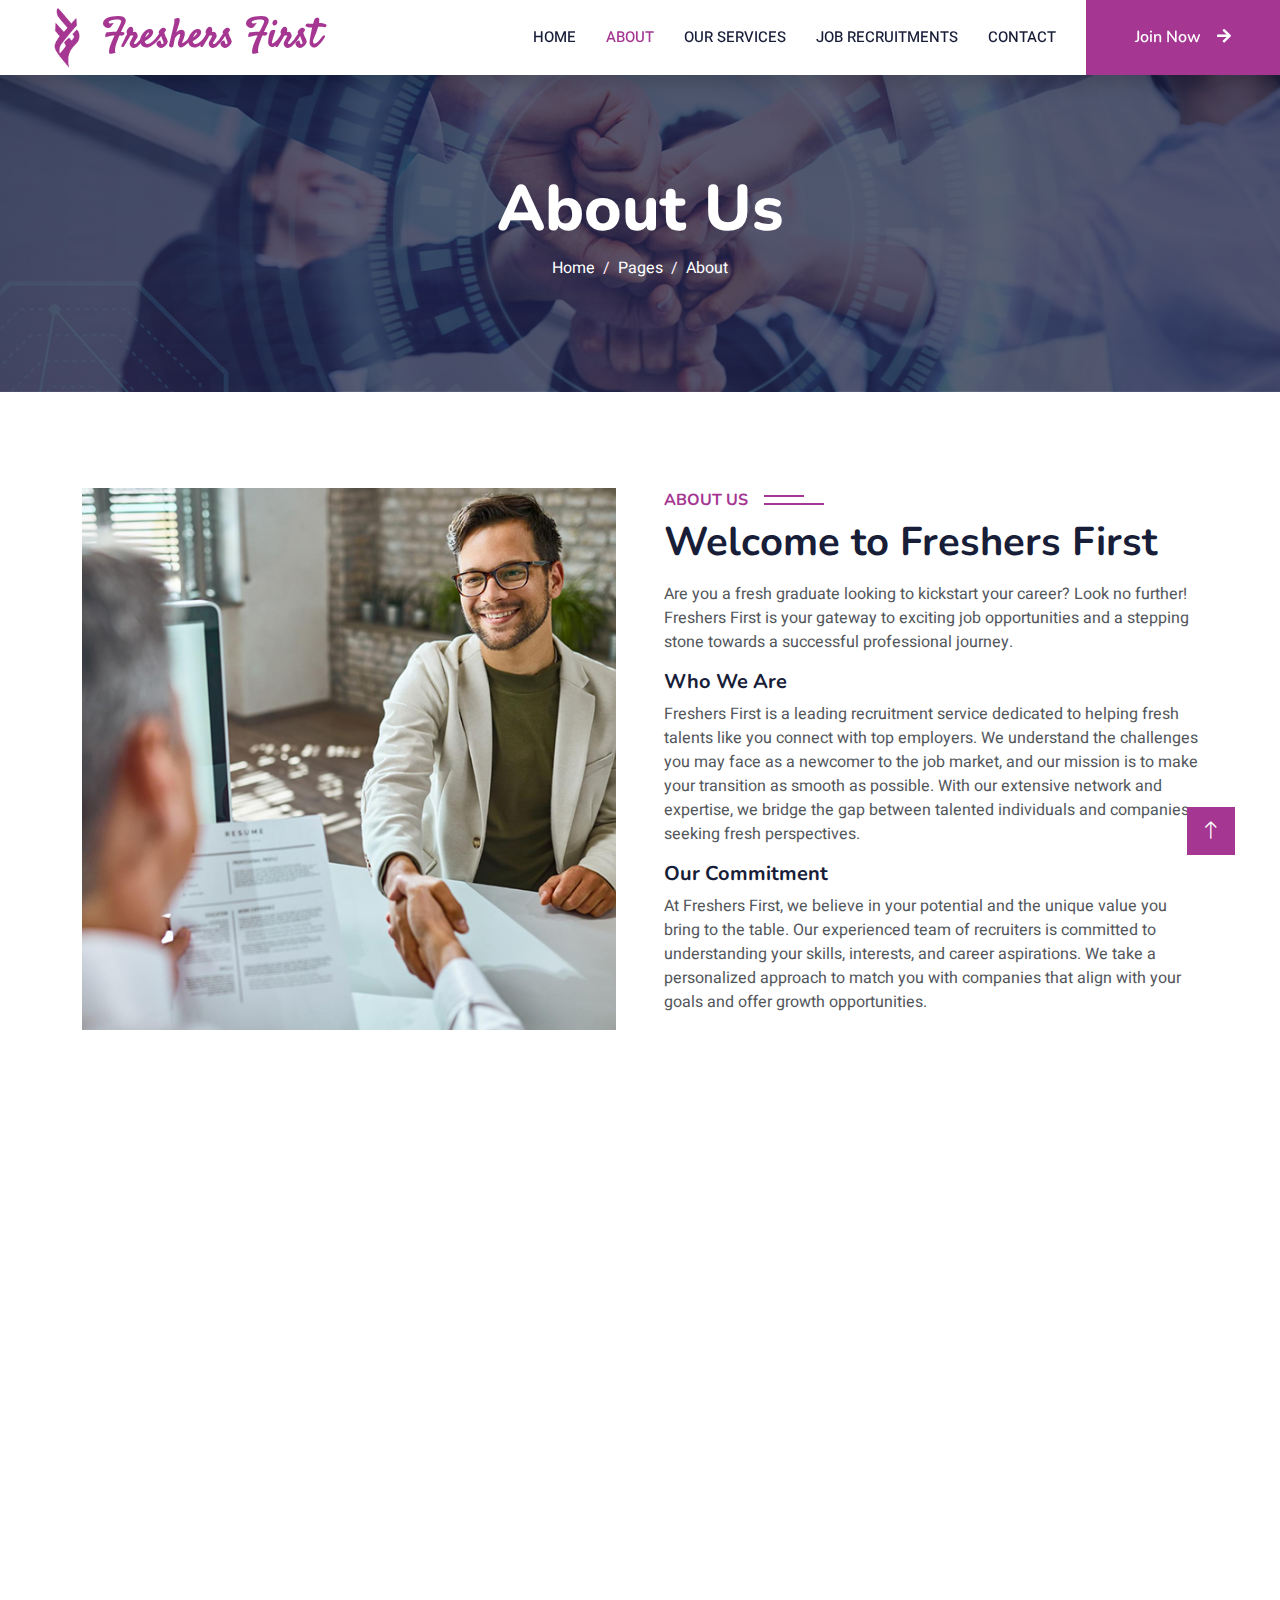
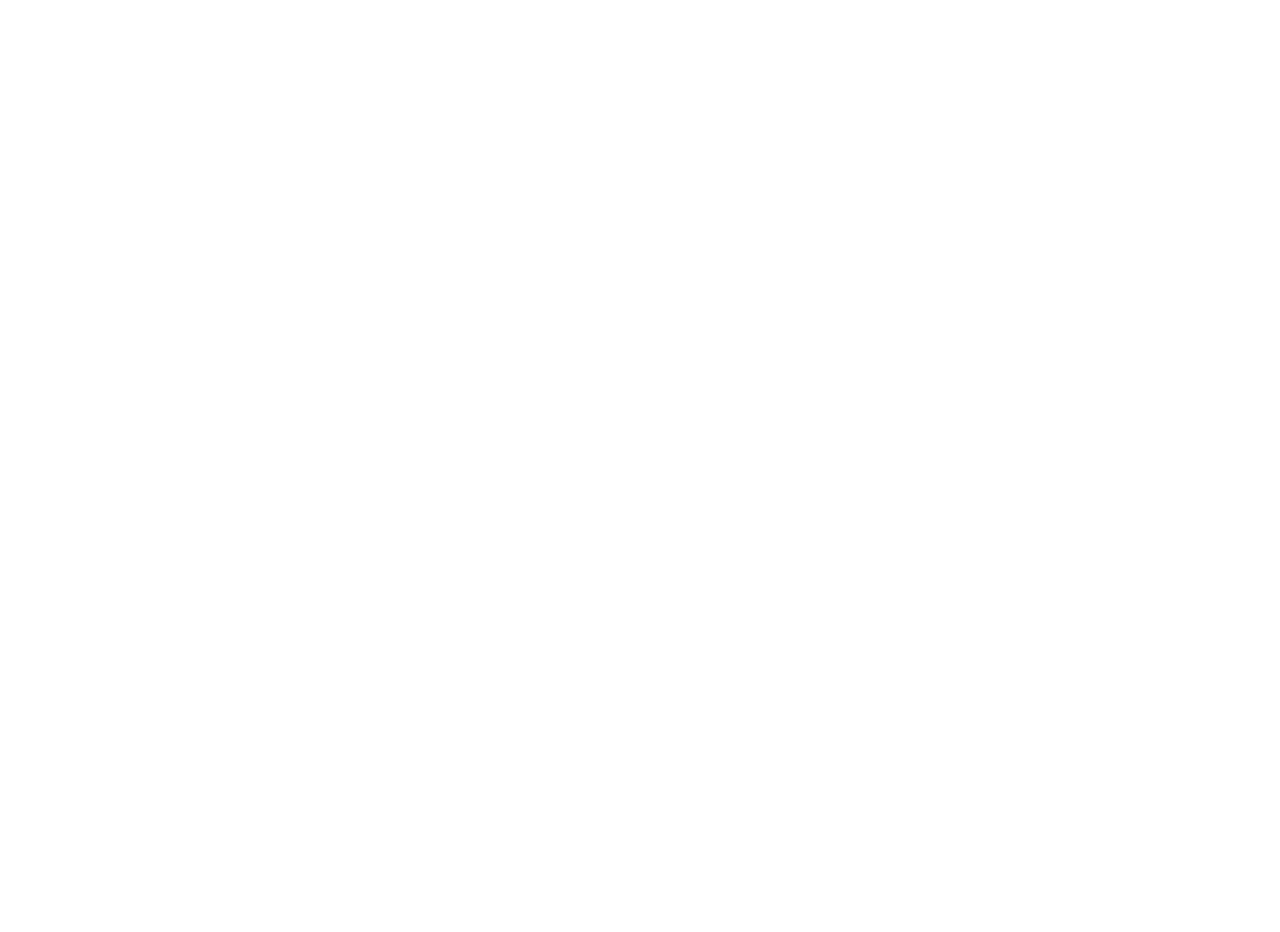
==== about.html @ eb5270b7 "Freshers First website version 0.0.1 committed" ====
<!DOCTYPE html>
<html lang="en">

<head>
    <meta charset="utf-8">
    <title>Freshers First - Recruitment Service</title>
    <meta content="width=device-width, initial-scale=1.0" name="viewport">
    <meta content="" name="keywords">
    <meta content="" name="description">

    <!-- Favicon -->
    <link href="img/favicon.ico" rel="icon">

    <!-- Google Web Fonts -->
    <link rel="preconnect" href="https://fonts.googleapis.com">
    <link rel="preconnect" href="https://fonts.gstatic.com" crossorigin>
    <link href="https://fonts.googleapis.com/css2?family=Heebo:wght@400;500;600&family=Nunito:wght@600;700;800&display=swap" rel="stylesheet">

    <!-- Icon Font Stylesheet -->
    <link href="https://cdnjs.cloudflare.com/ajax/libs/font-awesome/5.10.0/css/all.min.css" rel="stylesheet">
    <link href="https://cdn.jsdelivr.net/npm/bootstrap-icons@1.4.1/font/bootstrap-icons.css" rel="stylesheet">

    <!-- Libraries Stylesheet -->
    <link href="lib/animate/animate.min.css" rel="stylesheet">
    <link href="lib/owlcarousel/assets/owl.carousel.min.css" rel="stylesheet">

    <!-- Customized Bootstrap Stylesheet -->
    <link href="css/bootstrap.min.css" rel="stylesheet">

    <!-- Template Stylesheet -->
    <link href="css/style.css" rel="stylesheet">
</head>

<body>
    <!-- Spinner Start -->
    <div id="spinner" class="show bg-white position-fixed translate-middle w-100 vh-100 top-50 start-50 d-flex align-items-center justify-content-center">
        <div class="spinner-border text-primary" style="width: 3rem; height: 3rem;" role="status">
            <span class="sr-only">Loading...</span>
        </div>
    </div>
    <!-- Spinner End -->


    <!-- Navbar Start -->
    <nav class="navbar navbar-expand-lg bg-white navbar-light shadow sticky-top p-0">
        <a href="index.html" class="navbar-brand d-flex align-items-center px-4 px-lg-5">
            <h2 class="m-0 text-primary"><img src="./img/logo.png" class="logo me-3"></i>Freshers First</h2>
        </a>
        <button type="button" class="navbar-toggler me-4" data-bs-toggle="collapse" data-bs-target="#navbarCollapse">
            <span class="navbar-toggler-icon"></span>
        </button>
        <div class="collapse navbar-collapse" id="navbarCollapse">
            <div class="navbar-nav ms-auto p-4 p-lg-0">
                <a href="index.html" class="nav-item nav-link">Home</a>
                <a href="about.html" class="nav-item nav-link active">About</a>
                <a href="services.html" class="nav-item nav-link">Our Services</a>
                <a href="recruitments.html" class="nav-item nav-link">Job Recruitments</a>
                <a href="contact.html" class="nav-item nav-link">Contact</a>
            </div>
            <a href="login.html" class="btn btn-primary py-4 px-lg-5 d-none d-lg-block">Join Now<i class="fa fa-arrow-right ms-3"></i></a>
        </div>
    </nav>
    <!-- Navbar End -->


    <!-- Header Start -->
    <div class="container-fluid bg-primary py-5 mb-5 page-header">
        <div class="container py-5">
            <div class="row justify-content-center">
                <div class="col-lg-10 text-center">
                    <h1 class="display-3 text-white animated slideInDown">About Us</h1>
                    <nav aria-label="breadcrumb">
                        <ol class="breadcrumb justify-content-center">
                            <li class="breadcrumb-item"><a class="text-white" href="#">Home</a></li>
                            <li class="breadcrumb-item"><a class="text-white" href="#">Pages</a></li>
                            <li class="breadcrumb-item text-white active" aria-current="page">About</li>
                        </ol>
                    </nav>
                </div>
            </div>
        </div>
    </div>
    <!-- Header End -->



    <!-- About Start -->
    <div class="container-xxl py-5">
        <div class="container">
            <div class="row g-5">
                <div class="col-lg-6 wow fadeInUp" data-wow-delay="0.1s" style="min-height: 400px;">
                    <div class="position-relative h-100">
                        <img class="img-fluid position-absolute w-100 h-100" src="img/about-2.jpg" alt=""
                            style="object-fit: cover;">
                    </div>
                </div>
                <div class="col-lg-6 wow fadeInUp" data-wow-delay="0.3s">
                    <h6 class="section-title bg-white text-start text-primary pe-3">About Us</h6>
                    <h1 class="mb-3">Welcome to Freshers First</h1>
                    <p class="mb-3">Are you a fresh graduate looking to kickstart your career? Look no further! Freshers
                        First is your gateway to exciting job opportunities and a stepping stone towards a successful
                        professional journey.</p>
                    <h5>Who We Are</h5>
                    <p class="mb-3">Freshers First is a leading recruitment service dedicated to helping fresh talents like you connect with top employers.
                    We understand the challenges you may face as a newcomer to the job market, and our mission is to make your transition as
                    smooth as possible. With our extensive network and expertise, we bridge the gap between talented individuals and
                    companies seeking fresh perspectives.</p>
                    <h5>Our Commitment</h5>
                    <p class="mb-3">At Freshers First, we believe in your potential and the unique value you bring to the table. Our experienced team of
                    recruiters is committed to understanding your skills, interests, and career aspirations. We take a personalized approach
                    to match you with companies that align with your goals and offer growth opportunities.</p>
                    <!-- <h5 class="mb-3">We provide a comprehensive range of services to support you throughout your job search
                        journey:</h5>
                    <div class="row gy-2 gx-4 mb-4">
                        <div class="col-sm-6">
                            <p class="mb-0"><i class="fa fa-arrow-right text-primary me-2"></i> Resume Building</p>
                        </div>
                        <div class="col-sm-6">
                            <p class="mb-0"><i class="fa fa-arrow-right text-primary me-2"></i> Interview Preparation</p>
                        </div>
                        <div class="col-sm-6">
                            <p class="mb-0"><i class="fa fa-arrow-right text-primary me-2"></i> Job Search Assistance</p>
                        </div>
                        <div class="col-sm-6">
                            <p class="mb-0"><i class="fa fa-arrow-right text-primary me-2"></i> Career Counseling</p>
                        </div>
                        <div class="col-sm-6">
                            <p class="mb-0"><i class="fa fa-arrow-right text-primary me-2"></i>Networking Opportunities</p>
                        </div>
                    </div>
                    <a class="btn btn-primary py-3 px-5 mt-2" href="about.html">Read More</a> -->
                </div>
            </div>
        </div>
    </div>

    <div class="container-xxl py-5">
        <div class="container">
            <div class="row g-5">
                <div class="col-lg-6 wow fadeInUp" data-wow-delay="0.3s">
                    <h6 class="section-title bg-white text-start text-primary pe-3">Services</h6>
                    <h1 class="mb-3">Services We Offer</h1>
                    <p class="mb-3">We provide a comprehensive range of services to support you throughout your job search journey:</p>

                    <div class="row gy-2 gx-4 mb-4">
                        <div class="col-sm-12">
                            <h6 class="mb-0"><i class="fa fa-check text-primary me-2"></i>Resume Building</h6>
                            <p class="ms-4">Our team of experts will help you create a compelling resume that highlights your skills and experiences effectively.</p>
                        </div>
                        <div class="col-sm-12">
                            <h6 class="mb-0"><i class="fa fa-check text-primary me-2"></i>Interview Preparation</h6>
                            <p class="ms-4">We offer interview coaching and guidance to help you confidently tackle interviews and stand out from other candidates.</p>
                        </div>
                        <div class="col-sm-12">
                            <h6 class="mb-0"><i class="fa fa-check text-primary me-2"></i>Job Search Assistance</h6>
                            <p class="ms-4">We assist you in finding suitable job openings based on your interests, qualifications, and career goals.</p>
                        </div>
                        <div class="col-sm-12">
                            <h6 class="mb-0"><i class="fa fa-check text-primary me-2"></i>Career Counseling</h6>
                            <p class="ms-4">Our career counselors are here to provide guidance and advice, helping you make informed decisions about your career
                            path.</p>
                        </div>
                        <div class="col-sm-12">
                            <h6 class="mb-0"><i class="fa fa-check text-primary me-2"></i>Networking Opportunities</h6>
                            <p class="ms-4">We organize networking events and connect you with industry professionals, providing valuable connections that can
                            enhance your career prospects.</p>
                        </div>
                    </div>
                </div>
                <div class="col-lg-6 wow fadeInUp" data-wow-delay="0.1s" style="min-height: 400px;">
                    <div class="position-relative h-100">
                        <img class="img-fluid position-absolute w-100 h-100" src="img/about-1.jpg" alt="" style="object-fit: cover;">
                    </div>
                </div>
            </div>
        </div>
    </div>
    <!-- About End -->

    <!-- Service Start -->
    <div class="container-xxl py-5">
        <div class="container">
            <div class="text-center wow fadeInUp" data-wow-delay="0.1s">
                <h6 class="section-title bg-white text-center text-primary px-3">Why Choose</h6>
                <h1 class="mb-5">Why Choose Freshers First?</h1>
            </div>

            <div class="row g-4">
                <div class="col-lg-3 col-sm-6 wow fadeInUp" data-wow-delay="0.1s">
                    <div class="service-item text-center pt-3">
                        <div class="p-4"><i class=" "></i>
                            <i class="fa-3x fas fa-hands-helping text-primary mb-4"></i>
                            <h5 class="mb-3">Personalized Approach</h5>
                            <p>We understand that every candidate is unique. That's why we tailor our services to meet your
                                specific needs, ensuring a personalized experience.</p>
                        </div>
                    </div>
                </div>
                <div class="col-lg-3 col-sm-6 wow fadeInUp" data-wow-delay="0.3s">
                    <div class="service-item text-center pt-3">
                        <div class="p-4">
                            <i class="fa-3x fas fa-globe text-primary mb-4"></i>
                            <h5 class="mb-3">Industry Connections</h5>
                            <p>With our extensive network of employers across various industries, we have access to a wide
                                range of job opportunities, increasing your chances of finding the right fit.</p>
                        </div>
                    </div>
                </div>
                <div class="col-lg-3 col-sm-6 wow fadeInUp" data-wow-delay="0.5s">
                    <div class="service-item text-center pt-3">
                        <div class="p-4">
                            <i class="fa-3x fas fa-user-graduate text-primary mb-4"></i>
                            <h5 class="mb-3">Expert Guidance</h5>
                            <p>Our team of recruiters and career experts are well-versed in the job market trends and can
                                provide valuable insights and guidance to help you succeed.</p>
                        </div>
                    </div>
                </div>
                <div class="col-lg-3 col-sm-6 wow fadeInUp" data-wow-delay="0.7s">
                    <div class="service-item text-center pt-3">
                        <div class="p-4">
                            <i class="fa fa-3x fa-book-open text-primary mb-4"></i>
                            <h5 class="mb-3">Supportive Community</h5>
                            <p>Join our vibrant community of fresh talents where you can network, share experiences, and
                                learn from others on the same journey as you.</p>
                        </div>
                    </div>
                </div>
            </div>
        </div>
    </div>
    <!-- Service End -->
        

    <!-- Footer Start -->
    <div class="container-fluid bg-dark text-light footer mt-5 wow fadeIn" data-wow-delay="0.1s">
        <div class="container">
            <div class="copyright">
                <div class="row">
                    <div class="col-md-12 text-center text-md-start mb-3 mb-md-0">
                        &copy; 2023 Copyright  <a class="border-bottom" href="#">Freshers First</a>, All Right Reserved.
                    </div>
                </div>
            </div>
        </div>
    </div>
    <!-- Footer End -->


    <!-- Back to Top -->
    <a href="#" class="btn btn-lg btn-primary btn-lg-square back-to-top"><i class="bi bi-arrow-up"></i></a>


    <!-- JavaScript Libraries -->
    <script src="https://code.jquery.com/jquery-3.4.1.min.js"></script>
    <script src="https://cdn.jsdelivr.net/npm/bootstrap@5.0.0/dist/js/bootstrap.bundle.min.js"></script>
    <script src="lib/wow/wow.min.js"></script>
    <script src="lib/easing/easing.min.js"></script>
    <script src="lib/waypoints/waypoints.min.js"></script>
    <script src="lib/owlcarousel/owl.carousel.min.js"></script>

    <!-- Template Javascript -->
    <script src="js/main.js"></script>
</body>

</html>
---- css/style.css ----
/********** Template CSS **********/
@import url('https://fonts.googleapis.com/css2?family=Satisfy&display=swap');
:root {
    --primary: #a53692;
    --light: #fff2fd;
    --dark: #181d38;
}

.fw-medium {
    font-weight: 600 !important;
}

.fw-semi-bold {
    font-weight: 700 !important;
}

.back-to-top {
    position: fixed;
    display: none;
    right: 45px;
    bottom: 45px;
    z-index: 99;
}


/*** Spinner ***/
#spinner {
    opacity: 0;
    visibility: hidden;
    transition: opacity .5s ease-out, visibility 0s linear .5s;
    z-index: 99999;
}

#spinner.show {
    transition: opacity .5s ease-out, visibility 0s linear 0s;
    visibility: visible;
    opacity: 1;
}


/*** Button ***/
.btn {
    font-family: 'Nunito', sans-serif;
    font-weight: 600;
    transition: .5s;
}

.btn.btn-primary,
.btn.btn-secondary {
    color: #FFFFFF;
}

.btn-square {
    width: 38px;
    height: 38px;
}

.btn-sm-square {
    width: 32px;
    height: 32px;
}

.btn-lg-square {
    width: 48px;
    height: 48px;
}

.btn-square,
.btn-sm-square,
.btn-lg-square {
    padding: 0;
    display: flex;
    align-items: center;
    justify-content: center;
    font-weight: normal;
    border-radius: 0px;
}


/*** Navbar ***/
.logo{
    width: auto;
    height: 70px;
}
.navbar .dropdown-toggle::after {
    border: none;
    content: "\f107";
    font-family: "Font Awesome 5 Free";
    font-weight: 900;
    vertical-align: middle;
    margin-left: 8px;
}

.navbar-light .navbar-nav .nav-link {
    margin-right: 30px;
    padding: 25px 0;
    color: #FFFFFF;
    font-size: 15px;
    text-transform: uppercase;
    outline: none;
}

.navbar-light .navbar-nav .nav-link:hover,
.navbar-light .navbar-nav .nav-link.active {
    color: var(--primary);
}

@media (max-width: 991.98px) {
    .navbar-light .navbar-nav .nav-link  {
        margin-right: 0;
        padding: 10px 0;
    }

    .navbar-light .navbar-nav {
        border-top: 1px solid #EEEEEE;
    }
}
.navbar-light .navbar-brand h2{
    font-family: 'Satisfy', cursive;
    font-size: 40px;
}
.navbar-light .navbar-brand,
.navbar-light a.btn {
    height: 75px;
}

.navbar-light .navbar-nav .nav-link {
    color: var(--dark);
    font-weight: 500;
}

.navbar-light.sticky-top {
    top: -100px;
    transition: .5s;
}

@media (min-width: 992px) {
    .navbar .nav-item .dropdown-menu {
        display: block;
        margin-top: 0;
        opacity: 0;
        visibility: hidden;
        transition: .5s;
    }

    .navbar .dropdown-menu.fade-down {
        top: 100%;
        transform: rotateX(-75deg);
        transform-origin: 0% 0%;
    }

    .navbar .nav-item:hover .dropdown-menu {
        top: 100%;
        transform: rotateX(0deg);
        visibility: visible;
        transition: .5s;
        opacity: 1;
    }
}


/*** Header carousel ***/
@media (max-width: 768px) {
    .header-carousel .owl-carousel-item {
        position: relative;
        min-height: 500px;
    }
    
    .header-carousel .owl-carousel-item img {
        position: absolute;
        width: 100%;
        height: 100%;
        object-fit: cover;
    }
}

.header-carousel .owl-nav {
    position: absolute;
    top: 50%;
    right: 8%;
    transform: translateY(-50%);
    display: flex;
    flex-direction: column;
}

.header-carousel .owl-nav .owl-prev,
.header-carousel .owl-nav .owl-next {
    margin: 7px 0;
    width: 45px;
    height: 45px;
    display: flex;
    align-items: center;
    justify-content: center;
    color: #FFFFFF;
    background: transparent;
    border: 1px solid #FFFFFF;
    font-size: 22px;
    transition: .5s;
}

.header-carousel .owl-nav .owl-prev:hover,
.header-carousel .owl-nav .owl-next:hover {
    background: var(--primary);
    border-color: var(--primary);
}

.page-header {
    background: linear-gradient(rgba(24, 29, 56, .7), rgba(24, 29, 56, .7)), url(../img/banner-1.jpg);
    background-position: center center;
    background-repeat: no-repeat;
    background-size: cover;
}

.page-header-inner {
    background: rgba(15, 23, 43, .7);
}

.breadcrumb-item + .breadcrumb-item::before {
    color: var(--light);
}


/*** Section Title ***/
.section-title {
    position: relative;
    display: inline-block;
    text-transform: uppercase;
}

.section-title::before {
    position: absolute;
    content: "";
    width: calc(100% + 80px);
    height: 2px;
    top: 4px;
    left: -40px;
    background: var(--primary);
    z-index: -1;
}

.section-title::after {
    position: absolute;
    content: "";
    width: calc(100% + 120px);
    height: 2px;
    bottom: 5px;
    left: -60px;
    background: var(--primary);
    z-index: -1;
}

.section-title.text-start::before {
    width: calc(100% + 40px);
    left: 0;
}

.section-title.text-start::after {
    width: calc(100% + 60px);
    left: 0;
}


/*** Service ***/
.service-item {
    background: var(--light);
    transition: .5s;
}

.service-item:hover {
    margin-top: -10px;
    background: var(--primary);
}

.service-item * {
    transition: .5s;
}

.service-item:hover * {
    color: var(--light) !important;
}


/*** Categories & Courses ***/
.category img,
.course-item img {
    transition: .5s;
}

.category a:hover img,
.course-item:hover img {
    transform: scale(1.1);
}


/*** Team ***/
.team-item img {
    transition: .5s;
}

.team-item:hover img {
    transform: scale(1.1);
}


/*** Testimonial ***/
.testimonial-carousel::before {
    position: absolute;
    content: "";
    top: 0;
    left: 0;
    height: 100%;
    width: 0;
    background: linear-gradient(to right, rgba(255, 255, 255, 1) 0%, rgba(255, 255, 255, 0) 100%);
    z-index: 1;
}

.testimonial-carousel::after {
    position: absolute;
    content: "";
    top: 0;
    right: 0;
    height: 100%;
    width: 0;
    background: linear-gradient(to left, rgba(255, 255, 255, 1) 0%, rgba(255, 255, 255, 0) 100%);
    z-index: 1;
}

@media (min-width: 768px) {
    .testimonial-carousel::before,
    .testimonial-carousel::after {
        width: 200px;
    }
}

@media (min-width: 992px) {
    .testimonial-carousel::before,
    .testimonial-carousel::after {
        width: 300px;
    }
}

.testimonial-carousel .owl-item .testimonial-text,
.testimonial-carousel .owl-item.center .testimonial-text * {
    transition: .5s;
}

.testimonial-carousel .owl-item.center .testimonial-text {
    background: var(--primary) !important;
}

.testimonial-carousel .owl-item.center .testimonial-text * {
    color: #FFFFFF !important;
}

.testimonial-carousel .owl-dots {
    margin-top: 24px;
    display: flex;
    align-items: flex-end;
    justify-content: center;
}

.testimonial-carousel .owl-dot {
    position: relative;
    display: inline-block;
    margin: 0 5px;
    width: 15px;
    height: 15px;
    border: 1px solid #CCCCCC;
    transition: .5s;
}

.testimonial-carousel .owl-dot.active {
    background: var(--primary);
    border-color: var(--primary);
}


/*** Footer ***/
.footer .btn.btn-social {
    margin-right: 5px;
    width: 35px;
    height: 35px;
    display: flex;
    align-items: center;
    justify-content: center;
    color: var(--light);
    font-weight: normal;
    border: 1px solid #FFFFFF;
    border-radius: 35px;
    transition: .3s;
}

.footer .btn.btn-social:hover {
    color: var(--primary);
}

.footer .btn.btn-link {
    display: block;
    margin-bottom: 5px;
    padding: 0;
    text-align: left;
    color: #FFFFFF;
    font-size: 15px;
    font-weight: normal;
    text-transform: capitalize;
    transition: .3s;
}

.footer .btn.btn-link::before {
    position: relative;
    content: "\f105";
    font-family: "Font Awesome 5 Free";
    font-weight: 900;
    margin-right: 10px;
}

.footer .btn.btn-link:hover {
    letter-spacing: 1px;
    box-shadow: none;
}

.footer .copyright {
    padding: 25px 0;
    font-size: 15px;
    border-top: 1px solid rgba(256, 256, 256, .1);
}

.footer .copyright a {
    color: var(--light);
}

.footer .footer-menu a {
    margin-right: 15px;
    padding-right: 15px;
    border-right: 1px solid rgba(255, 255, 255, .1);
}

.footer .footer-menu a:last-child {
    margin-right: 0;
    padding-right: 0;
    border-right: none;
}


/*--------------------------------------------------------------
# Events
--------------------------------------------------------------*/
.events .card {
    border: 0;
    padding: 0 30px;
    margin-bottom: 60px;
    position: relative;
}

.events .card-img {
    width: calc(100% + 60px);
    margin-left: -30px;
    overflow: hidden;
    z-index: 9;
    border-radius: 0;
}

.events .card-img img {
    max-width: 100%;
    transition: all 0.3s ease-in-out;
}

.events .card-body {
    z-index: 10;
    background: #fff;
    border-top: 4px solid #fff;
    padding: 30px;
    box-shadow: 0px 2px 15px rgba(0, 0, 0, 0.1);
    margin-top: -60px;
    transition: 0.3s;
}

.events .card-title {
    font-weight: 700;
    text-align: center;
    margin-bottom: 20px;
}

.events .card-title a {
    color: #37423b;
    transition: 0.3s;
}

.events .card-text {
    color: #5e5e5e;
}

.events .read-more a {
    color: #777777;
    text-transform: uppercase;
    font-weight: 600;
    font-size: 12px;
    transition: 0.3s;
}

.events .read-more a:hover {
    color: #a53692;
}

.events .card:hover img {
    transform: scale(1.1);
}

.events .card:hover .card-body {
    border-color: #a53692;
}

.events .card:hover .card-body .card-title a {
    color: #a53692;
}


.availablePosting{
    border: 1px solid #ccc;
    height: 80px;
    width: 100%;
    text-align: center;
    border-radius: 8px;
    box-shadow: 0px 0px 5px 1px #ddd;
    padding: 15px;
    position: relative;
    background-color: var(--light);
    transition: all 0.1s ease-in;
}
.availablePosting h6{
    position: absolute;
    top: 50%;
    transform: translate(-50%, -50%);
    text-align: center;
    left: 50%;
}
.availablePosting:hover {
    transition: all 0.1s ease-in;
    background-color: var(--primary);
}
.availablePosting:hover h6{
    color: #FFFFFF;
}










.user-authentication {
    display: flex;
    justify-content: center;
    align-items: center;
    width: 100%;
    
    /* background: url("https://images.unsplash.com/photo-1474524955719-b9f87c50ce47?ixlib=rb-0.3.5&ixid=eyJhcHBfaWQiOjEyMDd9&s=c83ef66968ed8c6a5c1ac1111ee78c1e&auto=format&fit=crop&w=1200&q=80") no-repeat center;
    background-size: cover; */
}

@media screen and (max-width: 991px){
.user-authentication {height: 100vh;
    max-height: 700px;}
}
.user-authentication button {
    background-color: transparent;
    padding: 0;
    border: 0;
    outline: 0;
    cursor: pointer;
}

.user-authentication input {
    background-color: transparent;
    padding: 0;
    border: 0;
    outline: 0;
}

.user-authentication input:-ms-input-placeholder {
    font-size: 0.85rem;
    font-weight: 300;
    letter-spacing: 0.1rem;
    color: #ccc;
}

.user-authentication input::-moz-placeholder {
    font-size: 0.85rem;
    font-weight: 300;
    letter-spacing: 0.1rem;
    color: #ccc;
}

.user-authentication input::placeholder {
    font-size: 0.85rem;
    font-weight: 300;
    letter-spacing: 0.1rem;
    color: #ccc;
}

.user-authentication button[type="submit"] {
    cursor: pointer;
}

.user-authentication .user_options-container {
    position: relative;
    width: 80%;
}

.user-authentication .user_options-text {
    display: flex;
    justify-content: space-between;
    width: 100%;
    background-color: rgb(165 54 146);
    border-radius: 3px;
}

.user-authentication .user_options-registered,
.user-authentication .user_options-unregistered {
    width: 50%;
    padding: 75px 45px;
    color: #fff;
    font-weight: 300;
}

.user-authentication .user_registered-title,
.user-authentication .user_unregistered-title {
    margin-bottom: 15px;
    font-size: 1.66rem;
    line-height: 1em;
    color: var(--light);
}

.user-authentication .user_registered-text,
.user-authentication .user_unregistered-text {
    font-size: 0.85rem;
    line-height: 1.4em;
    letter-spacing: 0.5px;
}

.user-authentication .user_registered-login,
.user-authentication .user_unregistered-signup {
    margin-top: 30px;
    border: 1px solid #ccc;
    border-radius: 3px;
    padding: 10px 30px;
    color: #fff;
    text-transform: uppercase;
    line-height: 1em;
    letter-spacing: 0.2rem;
    transition: background-color 0.2s ease-in-out, color 0.2s ease-in-out;
}

.user-authentication .user_registered-login:hover,
.user-authentication .user_unregistered-signup:hover {
    color: rgba(34, 34, 34, 0.85);
    background-color: #ccc;
}

.user-authentication .user_options-forms {
    position: absolute;
    top: 50%;
    left: 30px;
    width: calc(50% - 30px);
    min-height: 500px;
    background-color: #fff;
    border-radius: 3px;
    box-shadow: 2px 0 15px rgba(0, 0, 0, 0.25);
    overflow: hidden;
    transform: translate3d(100%, -50%, 0);
    transition: transform 0.4s ease-in-out;
}

.user-authentication .user_options-forms .user_forms-login,
.user-authentication .user_options-forms .user_forms-signup,
.user-authentication .user_options-forms .user_forms-forgot {
    position: absolute;
    top: 80px;
    left: 40px;
    width: calc(100% - 80px);
    transition: opacity 0.4s ease-in-out, visibility 0.4s ease-in-out, transform 0.5s ease-in-out;
}

.user-authentication .user_options-forms .user_forms-login {
    opacity: 1;
    visibility: visible;
    transform: translate3d(0, 0, 0);
}

.user-authentication .user_options-forms .user_forms-signup {
    opacity: 0;
    visibility: hidden;
    transform: translate3d(120px, 0, 0);
}

.user-authentication .user_options-forms .user_forms-signup .forms_buttons {
    justify-content: flex-end;
}

.user-authentication .user_options-forms .user_forms-forgot {
    opacity: 0;
    visibility: hidden;
    transform: translate3d(120px, 0, 0);
}

.user-authentication .user_options-forms .forms_title {
    /* margin-bottom: 45px; */
    font-size: 1.5rem;
    font-weight: 500;
    line-height: 1em;
    text-transform: uppercase;
    color: var(--primary);
    letter-spacing: 0.1rem;
}

.user-authentication .user_options-forms .forms_field {
    margin-bottom: 10px;
}
.user-authentication .user_options-forms .forms_field.last-child {
    margin-bottom: 0px;
    }

.user-authentication .user_options-forms .forms_field-input {
    width: 100%;
    border-bottom: 1px solid #ccc;
    padding: 6px 20px 6px 0;
    font-size: 1rem;
    font-weight: 300;
    color: gray;
    letter-spacing: 0.1rem;
    transition: border-color 0.2s ease-in-out;
}

.user-authentication .user_options-forms .forms_field-input:focus {
    border-color: gray;
}

.user-authentication .user_options-forms .forms_buttons {
    display: flex;
    justify-content: space-between;
    align-items: center;
    margin-top: 35px;
}

.user-authentication .user_options-forms .forms_buttons-forgot {
    letter-spacing: 0.1rem;
    color: #ccc;
    text-decoration: underline;
    transition: color 0.2s ease-in-out;
}

.user-authentication .user_options-forms .forms_buttons-forgot:hover {
    color: #ccc;
}

.user-authentication .user_options-forms .forms_buttons-action {
    background-color:var(--primary);;
    border-radius: 3px;
    padding: 10px 35px;
    font-size: 1rem;
    font-weight: 300;
    color: #fff;
    text-transform: uppercase;
    letter-spacing: 0.1rem;
    transition: background-color 0.2s ease-in-out;
}

.user-authentication .user_options-forms .forms_buttons-action:hover {
    background-color: var(--primary);;
}

.user-authentication .user_options-forms .forms_buttons-mb-button {
    display: none;
}

.user-authentication .user_options-forms.show-signup {
    display: block;
    transform: translate3d(2%, -50%, 0);
}

.user-authentication .user_options-forms.show-signup .user_forms-login {
    opacity: 0;
    visibility: hidden;
    transform: translate3d(-150%, 0%, 0);
}

.user-authentication .user_options-forms.show-signup .user_forms-signup {
    opacity: 1;
    visibility: visible;
    transform: translate3d(0, 0, 0);
}
.user_forms-signup {
    position: relative;
    top: 20px !important;}
    .user_forms-signup .forms_buttons { 
    margin-top: 15px !important;
}
.user-authentication .user_options-forms.show-login {
    display: block;
    transform: translate3d(2%, -50%, 0);
}

.user-authentication .user_options-forms.show-login .user_forms-signup {
    opacity: 0;
    visibility: hidden;
    transform: translate3d(150%, 0%, 0);
}

.user-authentication .user_options-forms.show-login .user_forms-login {
    opacity: 1;
    visibility: visible;
    transform: translate3d(0, 0, 0);
}

.user-authentication .user_options-forms.show-forgotPass {
    display: block;
    transform: translate3d(100%, -50%, 0);
}

.user-authentication .user_options-forms.show-forgotPass .user_forms-forgot {
    opacity: 1;
    visibility: visible;
    transform: translate3d(0, 0, 0);
}

.user-authentication .user_options-forms.show-forgotPass .user_forms-signup {
    opacity: 0;
    visibility: hidden;
    transform: translate3d(150%, 0%, 0);
}

.user-authentication .user_options-forms.show-forgotPass .user_forms-login {
    opacity: 0;
    visibility: hidden;
    transform: translate3d(-120%, 0, 0);
}

.user-authentication .user_options-forms.bounceLeft {
    -webkit-animation: bounceLeft 1s forwards;
    animation: bounceLeft 1s forwards;
}

.user-authentication .user_options-forms.bounceLeft .user_forms-signup {
    -webkit-animation: showSignUp 1s forwards;
    animation: showSignUp 1s forwards;
}

.user-authentication .user_options-forms.bounceLeft .user_forms-login {
    opacity: 0;
    visibility: hidden;
    transform: translate3d(-120px, 0, 0);
}

.user-authentication .user_options-forms.bounceRight {
    -webkit-animation: bounceRight 1s forwards;
    animation: bounceRight 1s forwards;
}

@media screen and (max-width: 580px) {
    .user-authentication .user_options-text {
        display: none;
    }

    .user-authentication .user_options-forms {
        width: 100%;
        left: 0;
        min-height: 600px !important;
        transform: translate3d(2%, -50%, 0);
    }

    .user-authentication .user_options-forms .forms_buttons-mb-button {
        display: block;
        border: 2px solid var(--primary);;
        color: var(--primary);;
        padding: 10px 26px;
        margin: 20px auto;
        font-size: 16px;
        border-radius: 3px;
        text-transform: uppercase;
        letter-spacing: 0.1rem;
        transition-duration: 300ms;
    }

    .user-authentication .user_options-forms .forms_buttons-mb-button:hover {
        background-color: #e8716d;
        color: #fff;
    }

    .user-authentication .user_options-forms .forms_title {
        margin-bottom: 20px;
        text-align: center;
    }
}

@media screen and (max-width: 990px) {
    .user-authentication .user_options-container {
        width: 90%;
    }

    .user-authentication .user_options-forms {
        min-height: 360px;
    }

    .user-authentication .user_options-forms .forms_buttons {
        flex-direction: column;
    }

    .user-authentication .user_options-forms .user_forms-login {
        top: 40px;
    }

    .user-authentication .user_options-forms .user_forms-login .forms_buttons-action {
        margin-top: 30px;
    }

    .user-authentication .user_options-forms .user_forms-signup {
        top: 40px;
    }

    .user-authentication .user_options-registered,
    .user-authentication .user_options-unregistered {
        padding: 50px 45px;
    }
}

@-webkit-keyframes bounceLeft {
    0% {
        transform: translate3d(100%, -50%, 0);
    }

    50% {
        transform: translate3d(-30px, -50%, 0);
    }

    100% {
        transform: translate3d(0, -50%, 0);
    }
}

@keyframes bounceLeft {
    0% {
        transform: translate3d(100%, -50%, 0);
    }

    50% {
        transform: translate3d(-30px, -50%, 0);
    }

    100% {
        transform: translate3d(0, -50%, 0);
    }
}

@-webkit-keyframes bounceRight {
    0% {
        transform: translate3d(0, -50%, 0);
    }

    50% {
        transform: translate3d(calc(100% + 30px), -50%, 0);
    }

    100% {
        transform: translate3d(100%, -50%, 0);
    }
}

@keyframes bounceRight {
    0% {
        transform: translate3d(0, -50%, 0);
    }

    50% {
        transform: translate3d(calc(100% + 30px), -50%, 0);
    }

    100% {
        transform: translate3d(100%, -50%, 0);
    }
}

@-webkit-keyframes showSignUp {
    100% {
        opacity: 1;
        visibility: visible;
        transform: translate3d(0, 0, 0);
    }
}

@keyframes showSignUp {
    100% {
        opacity: 1;
        visibility: visible;
        transform: translate3d(0, 0, 0);
    }
}
.btn-primary:active:focus,
.btn-primary:active,
.btn-primary:hover{
    background-color: var(--light);
    color: var(--primary);
    border: 1px solid rgb(165, 54, 146);
    box-shadow: 0 0 0 0.25rem rgba(165, 54, 146, 0.5);
}
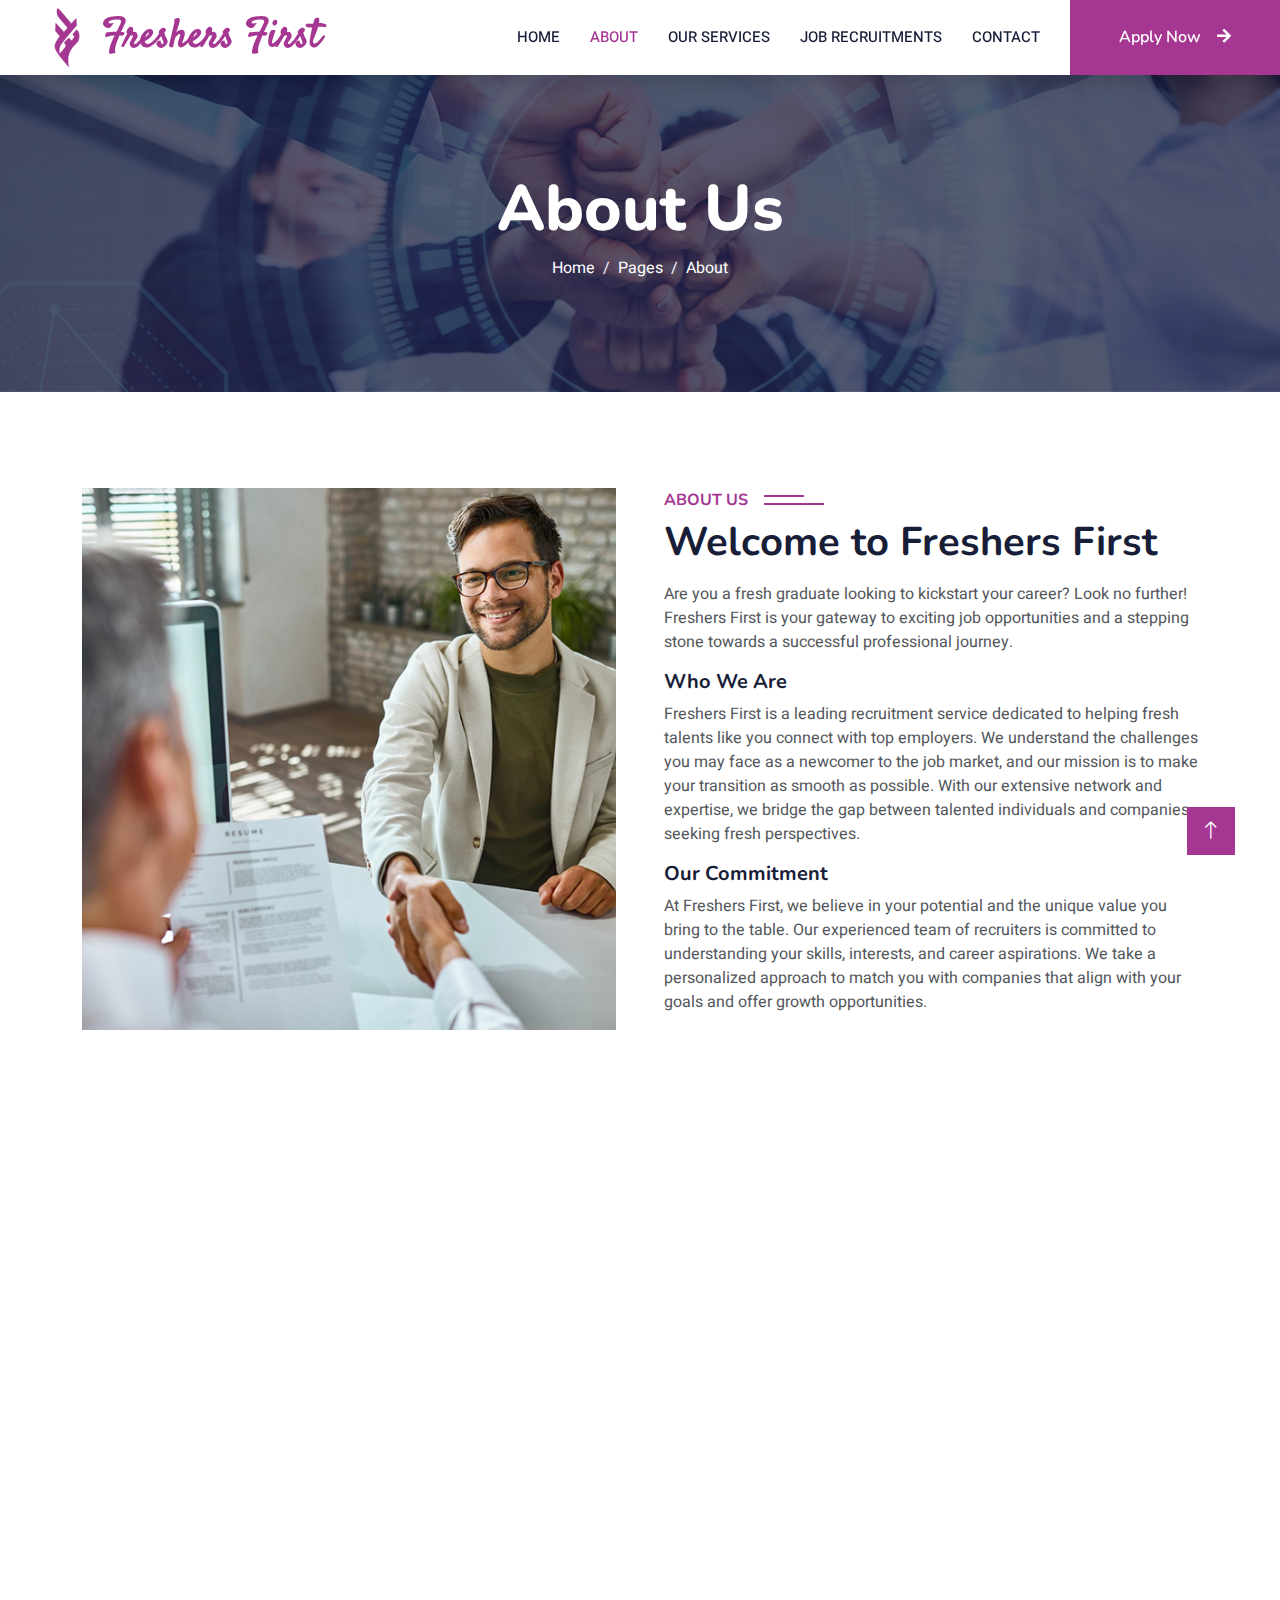
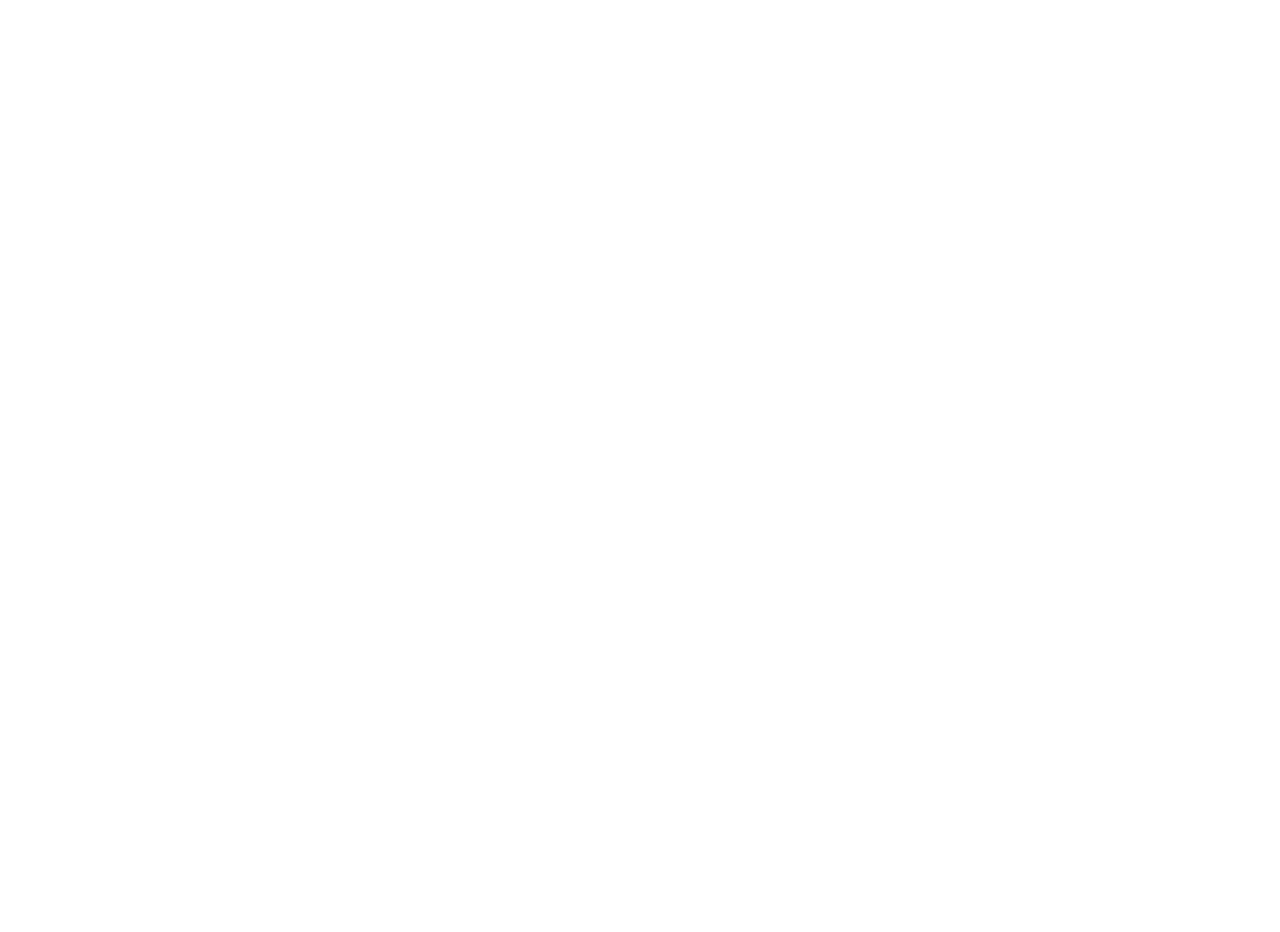
==== commit 9a047736: "Join now btn changes" ====
--- a/about.html
+++ b/about.html
@@ -57,7 +57,7 @@
                 <a href="recruitments.html" class="nav-item nav-link">Job Recruitments</a>
                 <a href="contact.html" class="nav-item nav-link">Contact</a>
             </div>
-            <a href="login.html" class="btn btn-primary py-4 px-lg-5 d-none d-lg-block">Join Now<i class="fa fa-arrow-right ms-3"></i></a>
+            <a href="apply.html" class="btn btn-primary py-4 px-lg-5 d-none d-lg-block">Apply Now<i class="fa fa-arrow-right ms-3"></i></a>
         </div>
     </nav>
     <!-- Navbar End -->
